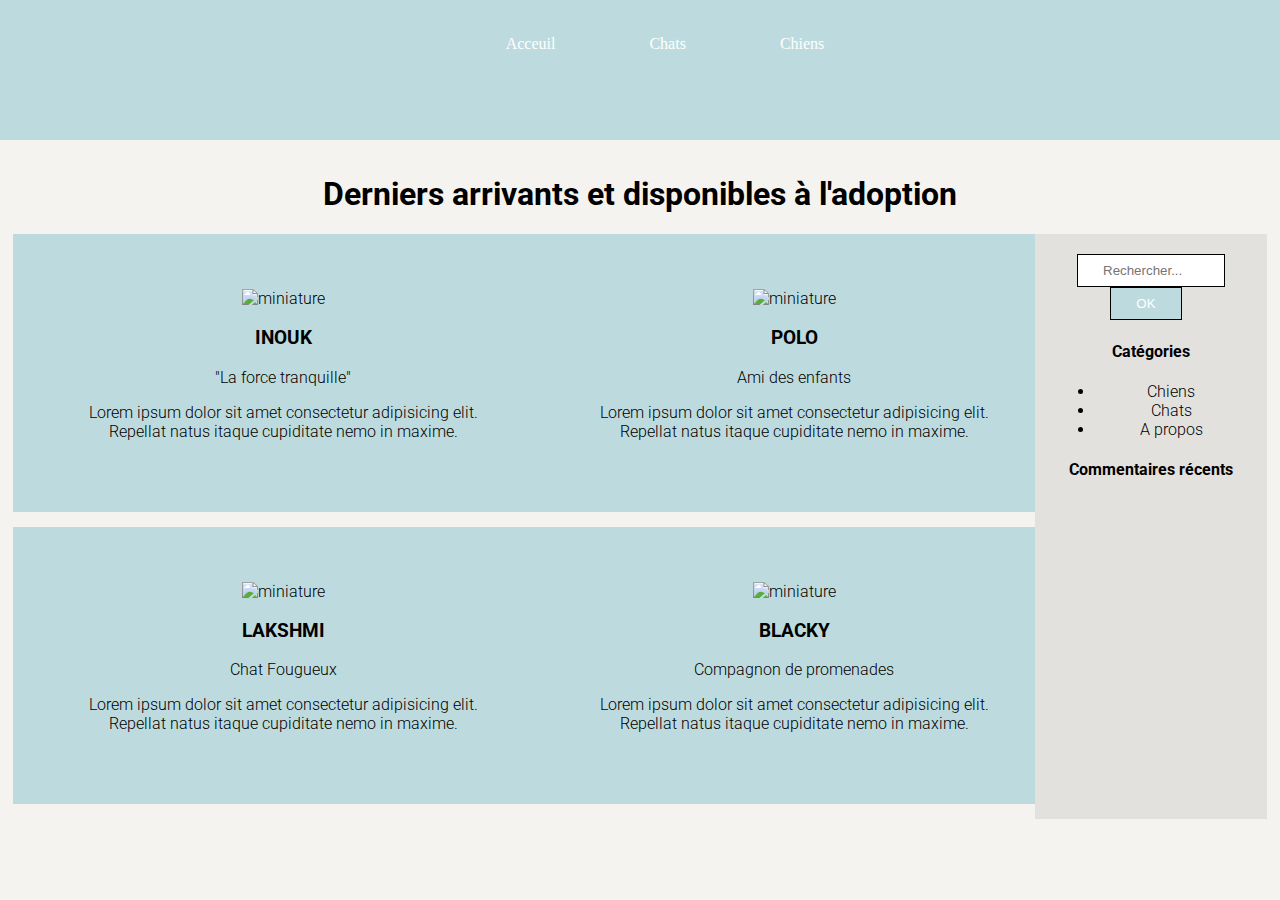
==== index.html @ 71b527d4 "CSS/HTML avancé, side bar otw" ====
<!doctype html>
<html lang="fr">

<head>
    <meta charset="utf-8">
    <title>Blog Animaux</title>
    <link rel="stylesheet" href="css/style.css">
    <script src="script.js"></script>
</head>

<!-- BODY -->

<body>

    <!-- HEADER -->

    <header>

        <div class="headerdiv">

            <nav>
                <ul class="ul_display">
                    <li class="li_navheaderfooter"><img src="img/heart.png" alt=""><a href="/" class="a_nav">Acceuil</a></li>
                    <li class="li_navheaderfooter"><img src="img/cat.png" alt=""><a href="" class="a_nav">Chats</a></li>
                    <li class="li_navheaderfooter"><img src="img/dog.png" alt=""><a href="" class="a_nav">Chiens</a></li>
                </ul>
            </nav>

        </div>

    </header>

    <h1>Derniers arrivants et disponibles à l'adoption</h1>


    <div class="articles_container ">

        <div id="flexbox_chat">
            <section class="articles">
                <div class="article_section">
                    <img src="img/inouk.jpeg" alt="miniature">
                    <h3>INOUK</h3>
                    <span class="span_text">"La force tranquille"</span>
                    <p>Lorem ipsum dolor sit amet consectetur adipisicing elit. Repellat natus itaque cupiditate nemo in maxime.</p>
                </div>
            </section>


            <section class="articles">
                <div class="article_section">
                    <img src="img/LAKSHMI.jpeg" alt="miniature">
                    <h3>LAKSHMI</h3>
                    <span class="span_text">Chat Fougueux</span>
                    <p>Lorem ipsum dolor sit amet consectetur adipisicing elit. Repellat natus itaque cupiditate nemo in maxime.</p>
                </div>
            </section>
        </div>

        <div id="flexbox_chien">
            <section class="articles">

                <div class="article_section">
                    <img src="img/POLO.jpg" alt="miniature">
                    <h3>POLO</h3>
                    <span class="span_text">Ami des enfants</span>
                    <p>Lorem ipsum dolor sit amet consectetur adipisicing elit. Repellat natus itaque cupiditate nemo in maxime.</p>
                </div>
            </section>


            <section class="articles">
                <div class="article_section">
                    <img src="img/BLACKY.jpg" alt="miniature">
                    <h3>BLACKY</h3>
                    <span class="span_text">Compagnon de promenades</span>
                    <p>Lorem ipsum dolor sit amet consectetur adipisicing elit. Repellat natus itaque cupiditate nemo in maxime.</p>
                </div>
            </section>
        </div>





        <section class="sidebar">
            <form class="formsearch">
                <input type="text" placeholder="Rechercher...">
                <input type="submit" value="OK">
            </form>

            <h4>Catégories</h4>
            <ul>
                <li>Chiens</li>
                <li>Chats</li>
                <li>A propos</li>
            </ul>

            <h4>Commentaires récents</h4>
            <ul>

            </ul>
        </section>

    </div>







    <!-- Le reste du contenu -->

    <!--FOOTER -->

    <footer>

    </footer>

</body>

</html>
---- css/style.css ----
@import url('https://fonts.googleapis.com/css2?family=Roboto:wght@300&display=swap');
@import url('https://fonts.googleapis.com/css2?family=Roboto:wght@700&display=swap');
html,
body {
    margin: 0;
    padding: 0;
    background-color: #f5f3f0;
}


/* HEADER */

header {
    background: #bddbde;
    height: 140px;
}

.headerdiv {
    display: flex;
    flex-direction: row;
    justify-content: center;
    height: 140px;
}


/* NAV CSS */

.li_navheaderfooter {
    display: inline-block;
    margin: 40px;
}

.ul_display {
    margin-top: -5px;
}

.a_nav {
    padding-left: 10px;
    text-decoration: none;
    color: white;
}


/* ARTICLES */

.articles_container {
    font-family: 'Roboto', sans-serif;
    font-weight: 300;
    text-align: center;
    display: flex;
    flex-direction: row;
    justify-content: space-around;
}

.articles {
    width: 500px;
    background: #bddbde;
    margin-right: -55px;
    margin-bottom: 15px;
    padding: 20px;
}

.article_section {
    padding: 35px;
}

#flexbox_chat {
    display: flex;
    flex-direction: column;
}

#flexbox_chien {
    display: flex;
    flex-direction: column;
}


/* SIDE BAR ARTCILES */

.sidebar {
    background-color: #e3e1de;
    width: 15%;
    padding: 20px;
}

.formsearch {}

input {
    padding: 8px 25px;
    background-color: white;
    border: 1px solid black;
}

input[type=TEXT] {
    width: 50%;
}

input[type=submit] {
    position: relative;
    left: -5px;
    background: #bddbde;
    color: white;
}


/* AUTRES */

a {
    color: black;
}

h1 {
    text-align: center;
    font-family: 'Roboto', sans-serif;
    font-weight: 700;
    margin-top: 35px;
}
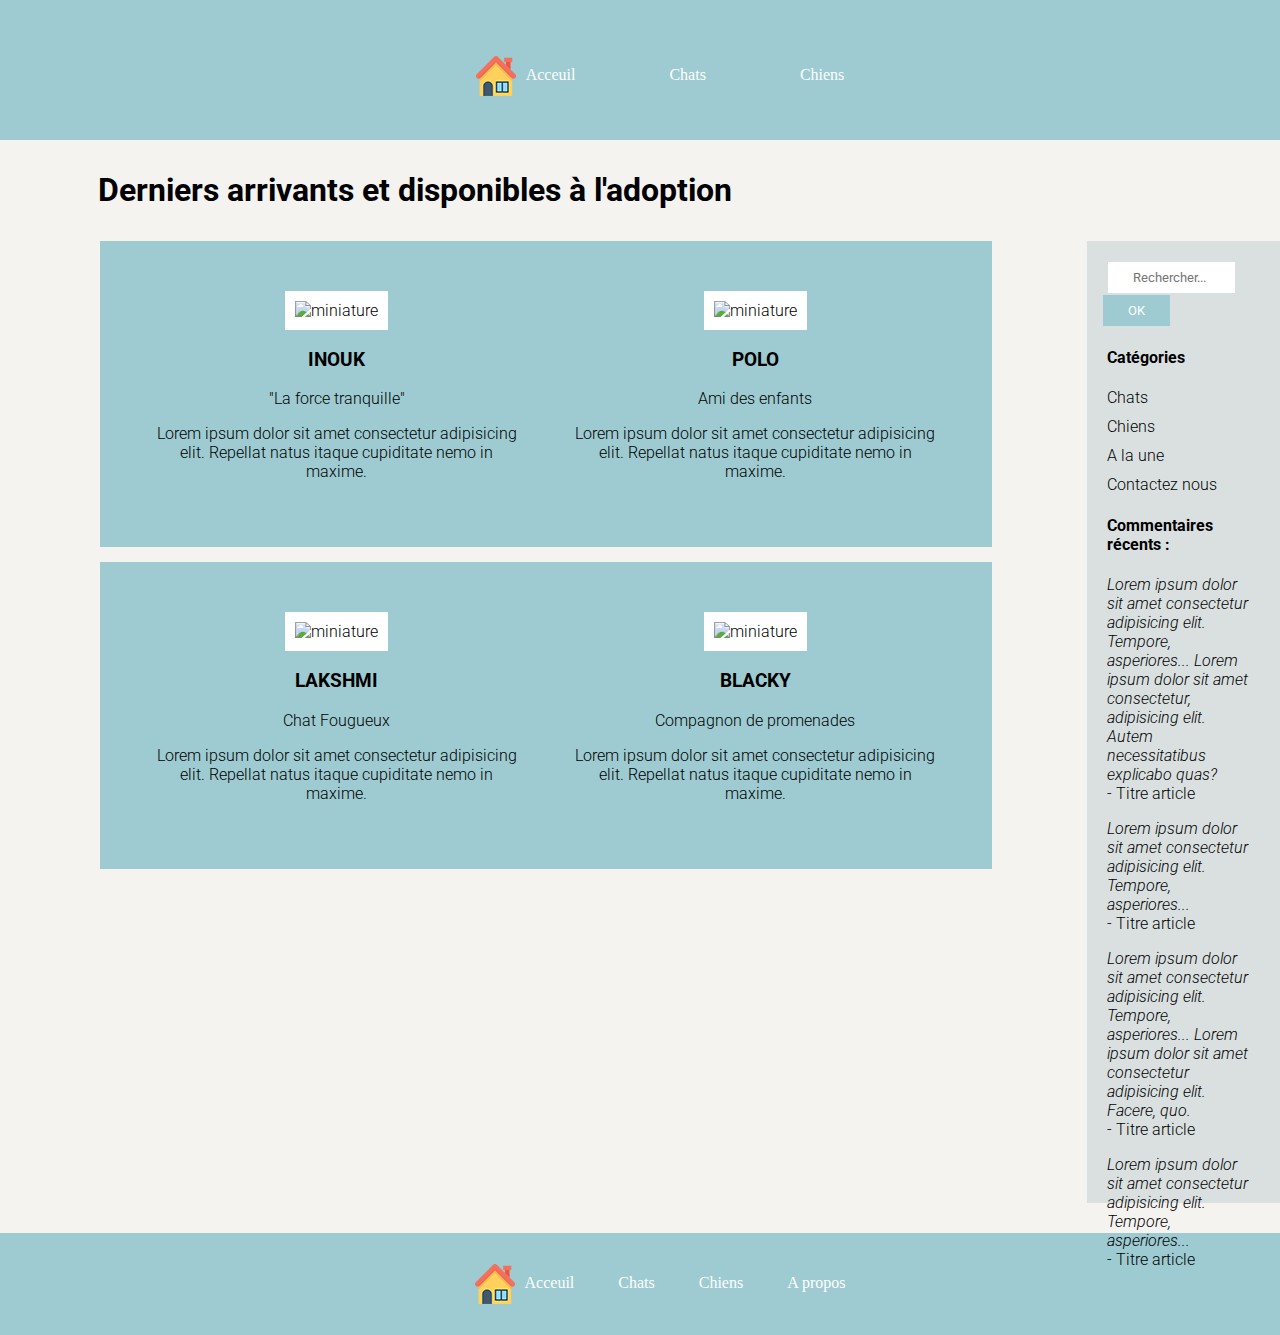
==== commit 0c5cd9a7: "Page article ok, index ok, cours espace admin en route" ====
--- a/index.html
+++ b/index.html
@@ -20,9 +20,9 @@
 
             <nav>
                 <ul class="ul_display">
-                    <li class="li_navheaderfooter"><img src="img/heart.png" alt=""><a href="/" class="a_nav">Acceuil</a></li>
-                    <li class="li_navheaderfooter"><img src="img/cat.png" alt=""><a href="" class="a_nav">Chats</a></li>
-                    <li class="li_navheaderfooter"><img src="img/dog.png" alt=""><a href="" class="a_nav">Chiens</a></li>
+                    <li class="li_navheader"><img src="img/heart.png" alt=""><a href="/" class="a_nav">Acceuil</a></li>
+                    <li class="li_navheader"><img src="img/cat.png" alt=""><a href="" class="a_nav">Chats</a></li>
+                    <li class="li_navheader"><img src="img/dog.png" alt=""><a href="" class="a_nav">Chiens</a></li>
                 </ul>
             </nav>
 
@@ -30,7 +30,7 @@
 
     </header>
 
-    <h1>Derniers arrivants et disponibles à l'adoption</h1>
+    <h1 id="h1_header">Derniers arrivants et disponibles à l'adoption</h1>
 
 
     <div class="articles_container ">
@@ -83,38 +83,62 @@
 
 
         <section class="sidebar">
-            <form class="formsearch">
+            <form>
                 <input type="text" placeholder="Rechercher...">
                 <input type="submit" value="OK">
             </form>
 
             <h4>Catégories</h4>
             <ul>
-                <li>Chiens</li>
-                <li>Chats</li>
-                <li>A propos</li>
+                <li><a href="/">Chats</a></li>
+                <li><a href="/">Chiens</a></li>
+                <li><a href="/">A la une</a></li>
+                <li><a href="/">Contactez nous</a></li>
+
             </ul>
 
-            <h4>Commentaires récents</h4>
+            <h4>Commentaires récents : </h4>
             <ul>
+                <li>
+                    <p><i>Lorem ipsum dolor sit amet consectetur adipisicing elit. Tempore, asperiores... Lorem ipsum dolor sit amet consectetur, adipisicing elit. Autem necessitatibus explicabo quas? </i></br>
+                        <a href="#">- Titre article</a></p>
+                </li>
 
+                <li>
+                    <p><i>Lorem ipsum dolor sit amet consectetur adipisicing elit. Tempore, asperiores...</i></br>
+                        <a href="#">- Titre article</a></p>
+                </li>
+
+                <li>
+                    <p><i>Lorem ipsum dolor sit amet consectetur adipisicing elit. Tempore, asperiores... Lorem ipsum dolor sit amet consectetur adipisicing elit. Facere, quo.</i></br>
+                        <a href="#">- Titre article</a></p>
+                </li>
+
+                <li>
+                    <p><i>Lorem ipsum dolor sit amet consectetur adipisicing elit. Tempore, asperiores...</i></br>
+                        <a href="#">- Titre article</a></p>
+                </li>
             </ul>
         </section>
 
     </div>
 
-
-
-
-
-
-
-    <!-- Le reste du contenu -->
-
     <!--FOOTER -->
 
     <footer>
 
+        <div class="footerdiv">
+
+            <nav>
+                <ul class="ul_display">
+                    <li class="li_navfooter"><img src="img/heart.png" alt=""><a href="/" class="a_nav">Acceuil</a></li>
+                    <li class="li_navfooter"><img src="img/cat.png" alt=""><a href="" class="a_nav">Chats</a></li>
+                    <li class="li_navfooter"><img src="img/dog.png" alt=""><a href="" class="a_nav">Chiens</a></li>
+                    <li class="li_navfooter"><img src="img/question.png" alt=""><a href="" class="a_nav">A propos</a></li>
+                </ul>
+            </nav>
+
+        </div>
     </footer>
 
 </body>
--- a/css/style.css
+++ b/css/style.css
@@ -11,7 +11,7 @@
 /* HEADER */
 
 header {
-    background: #bddbde;
+    background: #9dcbd1;
     height: 140px;
 }
 
@@ -25,13 +25,9 @@
 
 /* NAV CSS */
 
-.li_navheaderfooter {
+.li_navheader {
     display: inline-block;
     margin: 40px;
-}
-
-.ul_display {
-    margin-top: -5px;
 }
 
 .a_nav {
@@ -50,18 +46,20 @@
     display: flex;
     flex-direction: row;
     justify-content: space-around;
+    margin-left: 100px;
 }
 
 .articles {
-    width: 500px;
-    background: #bddbde;
+    max-width: 500px;
+    max-height: 450px;
+    background: #9dcbd1;
     margin-right: -55px;
     margin-bottom: 15px;
     padding: 20px;
 }
 
 .article_section {
-    padding: 35px;
+    padding: 30px;
 }
 
 #flexbox_chat {
@@ -75,31 +73,152 @@
 }
 
 
-/* SIDE BAR ARTCILES */
+/* SIDE BAR + COMM' ARTCILES INDEX */
 
 .sidebar {
-    background-color: #e3e1de;
+    background-color: #dae0e0;
     width: 15%;
     padding: 20px;
-}
-
-.formsearch {}
-
-input {
+    text-align: left;
+    max-height: 922px;
+    margin-left: 150px;
+}
+
+.sidebar li {
+    list-style-type: none;
+    padding-right: 10px;
+    margin-bottom: 10px;
+}
+
+.sidebar ul {
+    margin: 0;
+    padding: 0;
+}
+
+.sidebar a {
+    text-decoration: none;
+    color: black;
+    transition: color .3s ease;
+}
+
+.sidebar a:hover {
+    color: #9dcbd1;
+}
+
+
+/* PAGE ARTICLES */
+
+.mon_container_article {
+    display: flex;
+    flex-direction: row;
+    justify-content: space-evenly;
+    margin-left: 65px;
+    font-family: 'Roboto', sans-serif;
+    font-weight: 300;
+    text-align: justify;
+}
+
+.article_size {
+    max-width: 1090px;
+    max-height: auto;
+    padding: 15px;
+    background: #9dcbd1;
+}
+
+.article_size img {
+    padding: 10px;
+    background: white;
+}
+
+
+/* BAR RECHERCHE */
+
+input,
+textarea {
     padding: 8px 25px;
     background-color: white;
-    border: 1px solid black;
-}
-
-input[type=TEXT] {
+    border: 1px solid #dae0e0;
+    font-family: roboto, sans-serif;
+}
+
+.sidebar input[type=TEXT] {
     width: 50%;
 }
 
 input[type=submit] {
+    background: #9dcbd1;
+    color: white;
+}
+
+.sidebar input[type=submit] {
     position: relative;
     left: -5px;
-    background: #bddbde;
-    color: white;
+}
+
+
+/* PADDING IMAGES */
+
+.articles img {
+    padding: 10px;
+    background: white;
+}
+
+
+/* SECTION COMMENTAIRES */
+
+.commentaires textarea {
+    margin: 5px 0;
+}
+
+.commentaires {
+    max-width: 500px;
+    max-height: 450px;
+    background: #9dcbd1;
+    margin-right: -55px;
+    margin-bottom: 15px;
+}
+
+.comments {
+    margin-top: 50px;
+    text-align: left;
+}
+
+.comments p {
+    margin-bottom: 0;
+}
+
+.auteur {
+    font-style: italic;
+    font-weight: bold;
+    text-align: right;
+    float: right;
+    margin-right: 10px;
+    margin-top: 5px;
+    font-size: 0.9em;
+}
+
+
+/* FOOTER */
+
+.footerdiv {
+    background-color: #9dcbd1;
+    display: flex;
+    flex-direction: row;
+    justify-content: center;
+    margin-top: 30px;
+}
+
+.footerdiv li {
+    display: inline-block;
+    margin: 15px;
+}
+
+.footerdiv .ul_display {
+    margin 0;
+}
+
+img {
+    vertical-align: middle;
 }
 
 
@@ -109,9 +228,26 @@
     color: black;
 }
 
-h1 {
+#h1_header {
     text-align: center;
     font-family: 'Roboto', sans-serif;
     font-weight: 700;
-    margin-top: 35px;
+    margin-right: 450px;
+    padding: 10px;
+}
+
+#h2_articles {
+    text-align: start;
+    font-family: 'Roboto', sans-serif;
+    font-weight: 700;
+    padding: 10px;
+    margin-left: 126px;
+}
+
+.clearfix {
+    clear: both;
+}
+
+hr {
+    color: #dae0e0;
 }